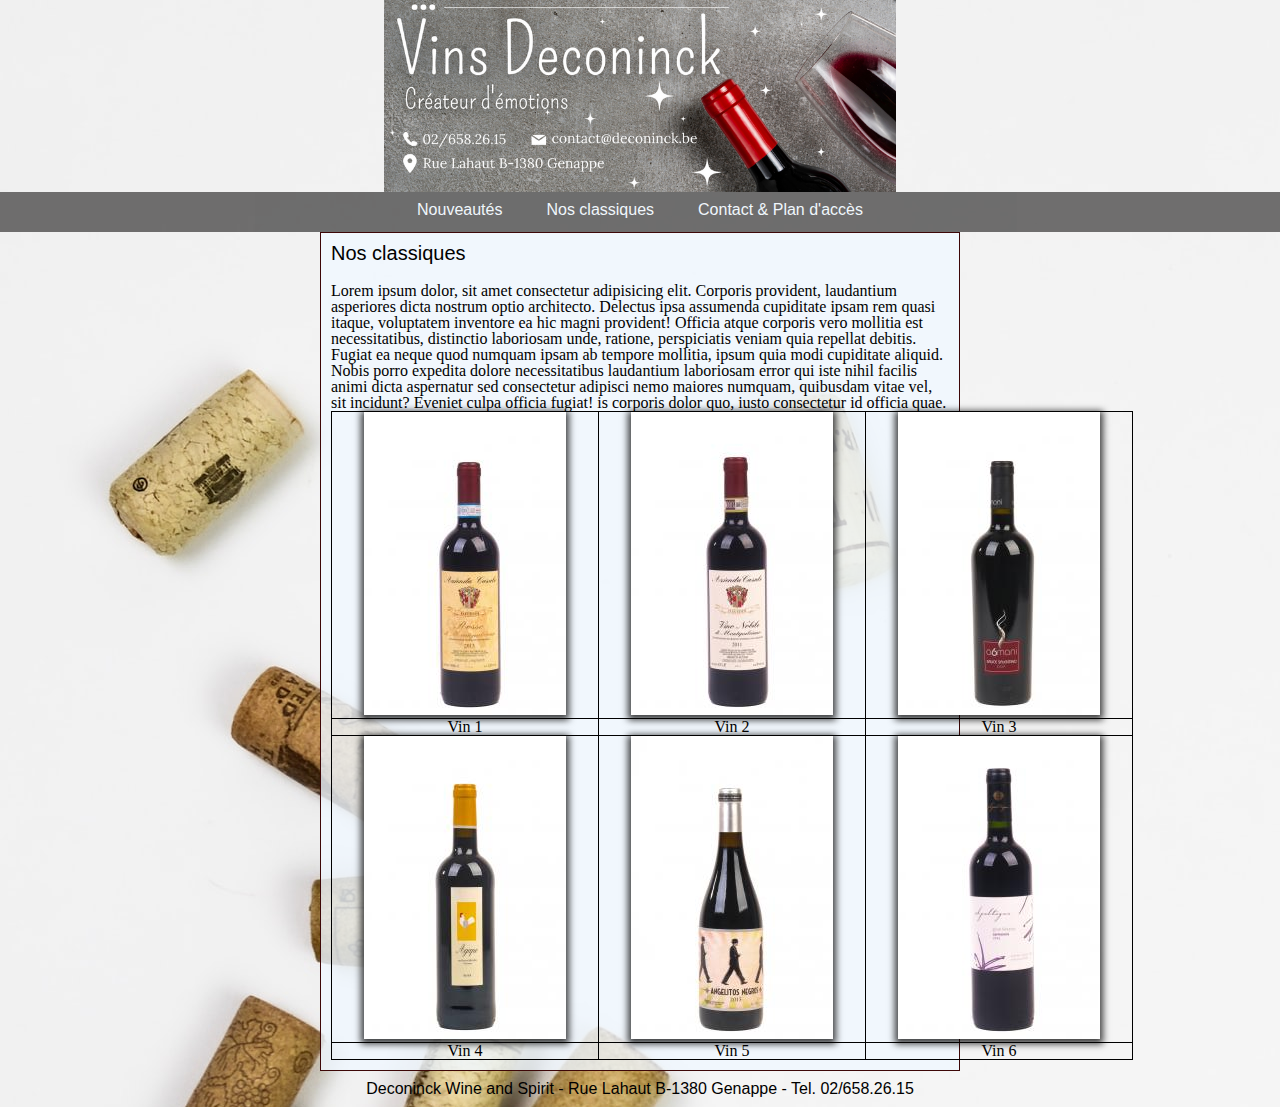
==== classic.html @ 10b7319e "start" ====
<!DOCTYPE html>
<html lang="en">

<head>
  <meta charset="UTF-8">
  <meta name="viewport" content="width=device-width, initial-scale=1.0">
  <link rel="stylesheet" href="style.css">
  <title>Vins Deconinck</title>
</head>

<body>
  <div class="wrapper">
    <header>
      <a href="index.html">
        <img class="image-header" src="images/header-deconinck.png" alt="Image header">
      </a>
    </header>
    <nav>
      <ul>
        <li><a href="news.html">Nouveautés</a></li>
        <li><a href="classic.html">Nos classiques</a></li>
        <li><a href="contacts.html">Contact & Plan d'accès</a></li>
      </ul>
    </nav>
    <main>
      <section class="content">
        <h2 class="title-contente">Nos classiques</h2>
        <p> Lorem ipsum dolor, sit amet consectetur adipisicing elit. Corporis provident, laudantium asperiores dicta
          nostrum optio architecto. Delectus ipsa assumenda cupiditate ipsam rem quasi itaque, voluptatem inventore ea
          hic magni provident!
          Officia atque corporis vero mollitia est necessitatibus, distinctio laboriosam unde, ratione, perspiciatis
          veniam quia repellat debitis. Fugiat ea neque quod numquam ipsam ab tempore mollitia, ipsum quia modi
          cupiditate aliquid.
          Nobis porro expedita dolore necessitatibus laudantium laboriosam error qui iste nihil facilis animi dicta
          aspernatur sed consectetur adipisci nemo maiores numquam, quibusdam vitae vel, sit incidunt? Eveniet culpa
          officia fugiat!
          is corporis dolor quo, iusto consectetur id officia quae.
        </p>
        <table>
          <tr>
            <td>
              <figure>
                <img src="/images/vins/01.jpg" alt="" />
              </figure>
            </td>
            <td>
              <figure>
                <img src="/images/vins/02.jpg" alt="" />
              </figure>
            </td>
            <td>
              <figure>
                <img src="/images/vins/03.jpg" alt="" />
              </figure>
            </td>
          </tr>
          <tr>
            <td>Vin 1</td>
            <td>Vin 2</td>
            <td>Vin 3</td>
          </tr>
          <tr>
            <td>
              <figure>
                <img src="/images/vins/04.jpg" alt="" />
              </figure>
            </td>
            <td>
              <figure>
                <img src="/images/vins/05.jpg" alt="" />
              </figure>
            </td>
            <td>
              <figure>
                <img src="/images/vins/06.jpg" alt="" />
              </figure>
            </td>
          </tr>
          <tr>
            <td>Vin 4</td>
            <td>Vin 5</td>
            <td>Vin 6</td>
          </tr>
        </table>
      </section>
    </main>
    <footer class="footer">
      <p>Deconinck Wine and Spirit - Rue Lahaut B-1380 Genappe - Tel. 02/658.26.15</p>
    </footer>
  </div>
</body>

</html>
---- style.css ----
html,
body,
div,
span,
applet,
object,
iframe,
h1,
h2,
h3,
h4,
h5,
h6,
p,
blockquote,
pre,
a,
abbr,
acronym,
address,
big,
cite,
code,
del,
dfn,
em,
img,
ins,
kbd,
q,
s,
samp,
small,
strike,
strong,
sub,
sup,
tt,
var,
b,
u,
i,
center,
dl,
dt,
dd,
ol,
ul,
li,
fieldset,
form,
label,
legend,
table,
caption,
tbody,
tfoot,
thead,
tr,
th,
td,
article,
aside,
canvas,
details,
embed,
figure,
figcaption,
footer,
header,
hgroup,
menu,
nav,
output,
ruby,
section,
summary,
time,
mark,
audio,
video {
  margin: 0;
  padding: 0;
  border: 0;
  font-size: 100%;
  font: inherit;
  vertical-align: baseline;
}

/* HTML5 display-role reset for older browsers */
article,
aside,
details,
figcaption,
figure,
footer,
header,
hgroup,
menu,
nav,
section {
  display: block;
}

body {
  line-height: 1;
}

ol,
ul {
  list-style: none;
}

blockquote,
q {
  quotes: none;
}

blockquote:before,
blockquote:after,
q:before,
q:after {
  content: '';
  content: none;
}

table {
  border-collapse: collapse;
  border-spacing: 0;
}



* {
  box-sizing: border-box;
}
ul,
ol {
  /* margin: 0;
  padding: 0; */
  list-style: none;
}

a {
  text-decoration: none;
}
.image-header {
  display: block;
  margin: auto;
  width: 40%;
}

nav ul {
  background: rgb(77, 76, 76);
  height: 40px;
  text-align: center;
  opacity: 0.8;
  width: 100%;
  display: block;
}

nav ul li {
  display: inline-block;
  padding: 10px 20px;
}

nav ul li a {
  font-family: Arial, Helvetica, sans-serif;
  color: aliceblue;
}
body {
  background-image: url(images/fond.jpg);
}
.wrapper {
 width: 100%;
 height: auto;
 min-height: 800px;
}

.content {
  width: 50%;
  padding: 10px;
  background-color: rgb(240, 248, 255, 0.8);
  border: 1px solid rgb(61, 7, 7);
    margin-left: auto;
      margin-right: auto;
}
.title-contente {
  font-family: Verdana, Geneva, Tahoma, sans-serif;
  font-size: 20px;
  padding-bottom: 20px;
}

.contenu {
  padding: 5px;
  font-family: Verdana, Geneva, Tahoma, sans-serif;
  font-size: 12px;
}

.contenu::first-letter{
  font-size: 20px;
  color: rgb(80, 17, 17);
}

.footer p {
  padding: 10px;
  font-family: Verdana, Geneva, Tahoma, sans-serif;
text-align: center;
}

.image-index {
  width: 50%;
      display: block;
        margin: auto;
}

.contenu-contact {
 text-align: center;
}

fieldset {
  padding: 10px;
  margin-bottom: 5px;
  border: 1px solid #b80808;
  border-radius: 10px;
  margin: 10px 30px;
}

legend {
  font-family: Arial, Helvetica, sans-serif;
  font-size: 20px;
}
.form-champ {
  padding: 10px;
}

label {
  display: inline-block;
    width: 120px;
  }

  input {
 width: 500px;
  }

  .button {
    color: aliceblue;
    background-color: rgb(63, 47, 47);
    padding: 5px 10px;
    margin-left: 30px;
    width: 100px;
    border-radius: 10px;
    border: 1px solid white;
    box-shadow: 0px 4px 8px rgba(0, 0, 0, 0.1);
  }

  iframe {
width: 100%;
  }

  table {
    margin: 0 auto;
  }
  table td {
        border: 1px solid black;
          text-align: center;
  }
  table td img {
        box-shadow: 0px 2px 7px 3px rgba(0, 0, 0, 0.75);
          margin: 0 2em;
  }
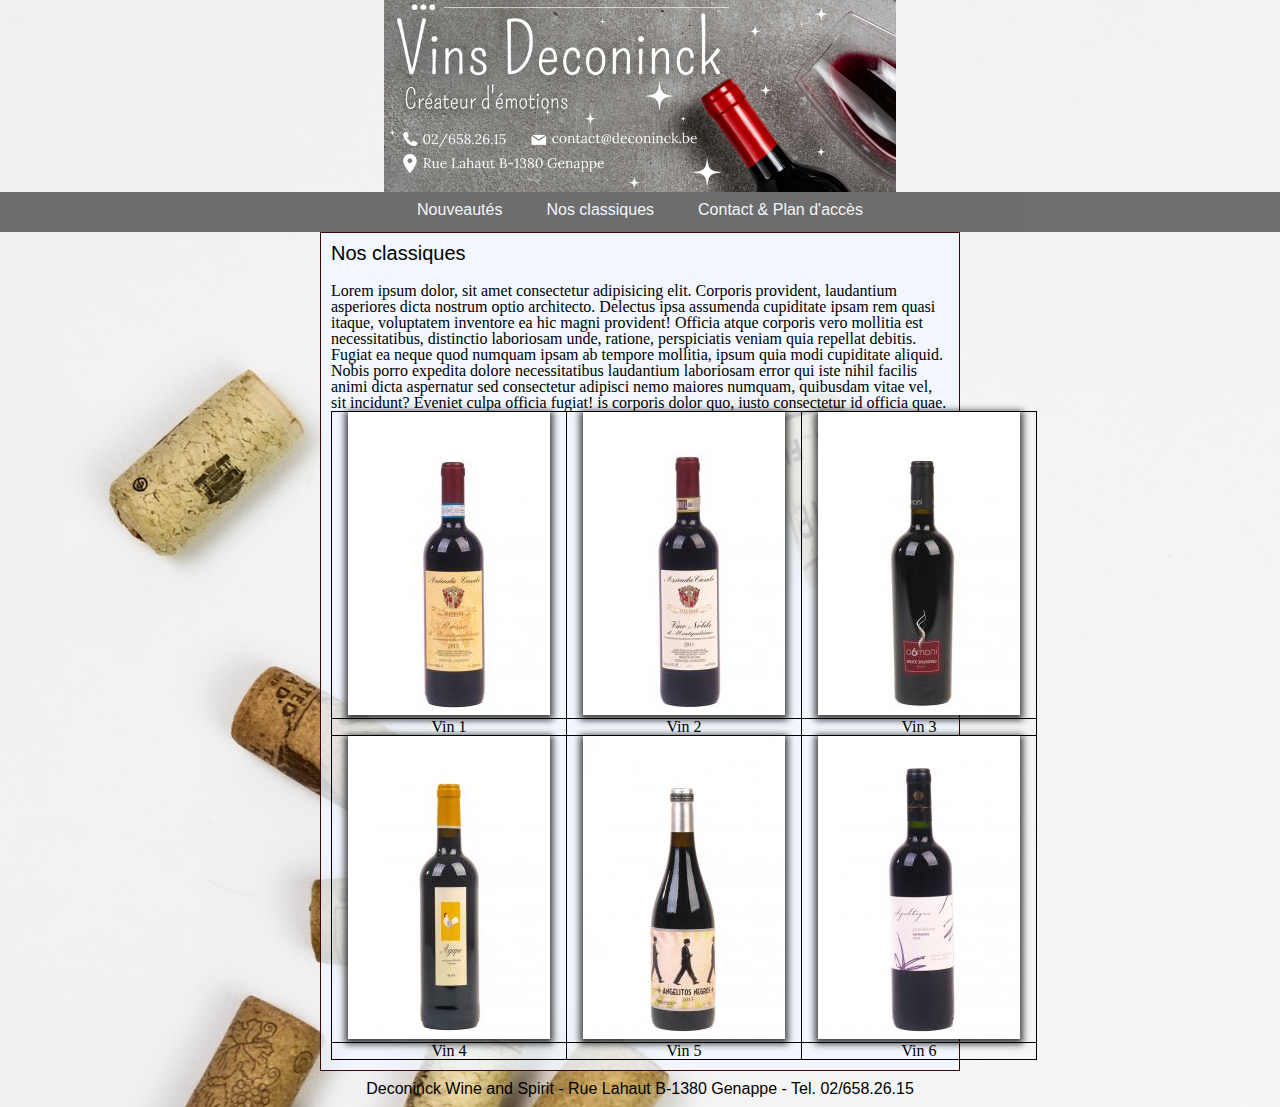
==== commit c40eda2e: "corriges images" ====
--- a/classic.html
+++ b/classic.html
@@ -40,17 +40,17 @@
           <tr>
             <td>
               <figure>
-                <img src="/images/vins/01.jpg" alt="" />
+                <img src="images/vins/01.jpg" alt="" />
               </figure>
             </td>
             <td>
               <figure>
-                <img src="/images/vins/02.jpg" alt="" />
+                <img src="images/vins/02.jpg" alt="" />
               </figure>
             </td>
             <td>
               <figure>
-                <img src="/images/vins/03.jpg" alt="" />
+                <img src="images/vins/03.jpg" alt="" />
               </figure>
             </td>
           </tr>
@@ -62,17 +62,17 @@
           <tr>
             <td>
               <figure>
-                <img src="/images/vins/04.jpg" alt="" />
+                <img src="images/vins/04.jpg" alt="" />
               </figure>
             </td>
             <td>
               <figure>
-                <img src="/images/vins/05.jpg" alt="" />
+                <img src="images/vins/05.jpg" alt="" />
               </figure>
             </td>
             <td>
               <figure>
-                <img src="/images/vins/06.jpg" alt="" />
+                <img src="images/vins/06.jpg" alt="" />
               </figure>
             </td>
           </tr>
--- a/style.css
+++ b/style.css
@@ -240,7 +240,7 @@
   }
 
   input {
- width: 500px;
+ width: 400px;
   }
 
   .button {
@@ -259,6 +259,7 @@
   }
 
   table {
+    width: 100%;
     margin: 0 auto;
   }
   table td {
@@ -267,5 +268,17 @@
   }
   table td img {
         box-shadow: 0px 2px 7px 3px rgba(0, 0, 0, 0.75);
-          margin: 0 2em;
-  }+          margin: 0 1em;
+  }
+    textarea {
+      resize: both;
+      min-height: 50px;
+      min-width: 600px;
+      padding-left: 20px;
+    }
+
+    .title-name {
+      font-size: 18px;
+      padding: 20px;
+      text-align: center;
+    }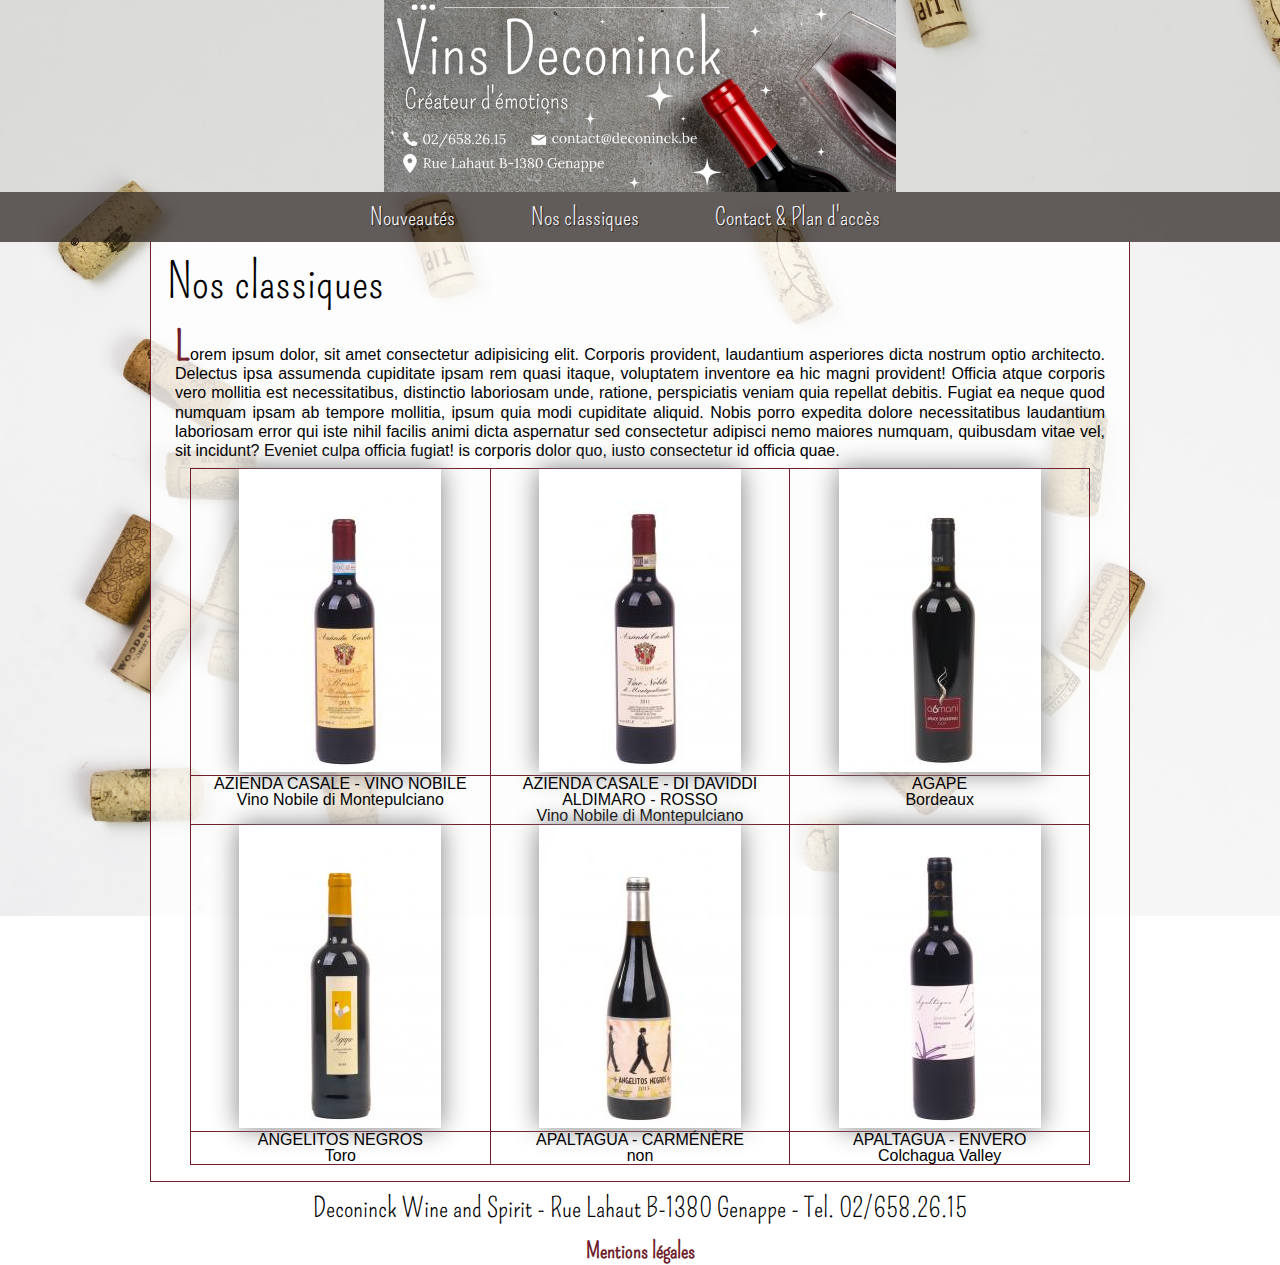
==== commit a8bebe4e: "corriges finale" ====
--- a/classic.html
+++ b/classic.html
@@ -2,29 +2,61 @@
 <html lang="en">
 
 <head>
+
+  <!-- ------------ FAVICONE ---------------- -->
+  <link rel="apple-touch-icon" sizes="180x180" href="images/favicons/apple-touch-icon.png">
+  <link rel="icon" type="image/png" sizes="32x32" href="images/favicons/favicon-32x32.png">
+  <link rel="icon" type="image/png" sizes="16x16" href="images/favicons/favicon-16x16.png">
+  <link rel="manifest" href="images/favicons/site.webmanifest">
+  <link rel="mask-icon" href="images/favicons/safari-pinned-tab.svg" color="#5bbad5">
+  <meta name="msapplication-TileColor" content="#da532c">
+  <meta name="theme-color" content="#ffffff">
+  <!-- Généré par http://realfavicongenerator.net/ -->
+
+
+  <!-- ------------ META ---------------- -->
   <meta charset="UTF-8">
   <meta name="viewport" content="width=device-width, initial-scale=1.0">
-  <link rel="stylesheet" href="style.css">
-  <title>Vins Deconinck</title>
+  <meta name="keywords" content="mots-clés" />
+  <meta name="description" content="description" />
+  <meta name="author" content="auteur">
+  <!-- ------------ FIN META ---------------- -->
+
+
+  <!-- ------------ STYLES ---------------- -->
+  <link rel="stylesheet" type="text/css" href="css/style.css">
+  <link rel="stylesheet" type="text/css" href="css/reset.css">
+  <!-- ------------ FIN STYLES ---------------- -->
+
+  <title>Deconinck - Vins - Genappe</title>
+
 </head>
 
 <body>
   <div class="wrapper">
-    <header>
+    <!-- ------------ HEADER ---------------- -->
+    <header role="banner">
       <a href="index.html">
-        <img class="image-header" src="images/header-deconinck.png" alt="Image header">
+        <img class="image-header" src="images/header-deconinck.png" alt="Vins Deconinck" title="Vins Deconinck">
       </a>
     </header>
-    <nav>
+    <!-- ------------ FIN HEADER ---------------- -->
+
+    <!-- ------------ NAV ---------------- -->
+    <nav role="navigation">
       <ul>
         <li><a href="news.html">Nouveautés</a></li>
         <li><a href="classic.html">Nos classiques</a></li>
-        <li><a href="contacts.html">Contact & Plan d'accès</a></li>
+        <li><a href="contacts.html">Contact &amp; Plan d'accès</a></li>
       </ul>
     </nav>
-    <main>
+    <!-- ------------ FIN NAV ---------------- -->
+
+
+    <!-- ------------ MAIN ---------------- -->
+    <main role="main">
       <section class="content">
-        <h2 class="title-contente">Nos classiques</h2>
+        <h1 class="title-contente">Nos classiques</h1>
         <p> Lorem ipsum dolor, sit amet consectetur adipisicing elit. Corporis provident, laudantium asperiores dicta
           nostrum optio architecto. Delectus ipsa assumenda cupiditate ipsam rem quasi itaque, voluptatem inventore ea
           hic magni provident!
@@ -36,57 +68,52 @@
           officia fugiat!
           is corporis dolor quo, iusto consectetur id officia quae.
         </p>
+
         <table>
           <tr>
             <td>
-              <figure>
-                <img src="images/vins/01.jpg" alt="" />
-              </figure>
+              <figure><img src="images/vins/01.jpg" alt="Vins Deconinck" /></figure>
             </td>
             <td>
-              <figure>
-                <img src="images/vins/02.jpg" alt="" />
-              </figure>
+              <figure><img src="images/vins/02.jpg" alt="Vins Deconinck" /></figure>
             </td>
             <td>
-              <figure>
-                <img src="images/vins/03.jpg" alt="" />
-              </figure>
+              <figure><img src="images/vins/03.jpg" alt="Vins Deconinck" /></figure>
             </td>
           </tr>
           <tr>
-            <td>Vin 1</td>
-            <td>Vin 2</td>
-            <td>Vin 3</td>
+            <td>AZIENDA CASALE - VINO NOBILE<br>Vino Nobile di Montepulciano</td>
+            <td>AZIENDA CASALE - DI DAVIDDI ALDIMARO - ROSSO<br>Vino Nobile di Montepulciano</td>
+            <td>AGAPE<br>Bordeaux</td>
           </tr>
           <tr>
             <td>
-              <figure>
-                <img src="images/vins/04.jpg" alt="" />
-              </figure>
+              <figure><img src="images/vins/04.jpg" alt="Vins Deconinck" /></figure>
             </td>
             <td>
-              <figure>
-                <img src="images/vins/05.jpg" alt="" />
-              </figure>
+              <figure><img src="images/vins/05.jpg" alt="Vins Deconinck" /></figure>
             </td>
             <td>
-              <figure>
-                <img src="images/vins/06.jpg" alt="" />
-              </figure>
+              <figure><img src="images/vins/06.jpg" alt="Vins Deconinck" /></figure>
             </td>
           </tr>
           <tr>
-            <td>Vin 4</td>
-            <td>Vin 5</td>
-            <td>Vin 6</td>
+            <td>ANGELITOS NEGROS<br>Toro</td>
+            <td>APALTAGUA - CARMÉNÈRE<br>non</td>
+            <td>APALTAGUA - ENVERO<br>Colchagua Valley</td>
           </tr>
         </table>
       </section>
     </main>
-    <footer class="footer">
-      <p>Deconinck Wine and Spirit - Rue Lahaut B-1380 Genappe - Tel. 02/658.26.15</p>
+    <!-- ------------ FIN MAIN ---------------- -->
+
+    <!-- ------------ FOOTER ---------------- -->
+    <footer role="contentinfo" class="footer">
+      <address> Deconinck Wine and Spirit - Rue Lahaut B-1380 Genappe - Tel. 02/658.26.15 </address>
+
+      <p id="copyright"><a href="#">Mentions légales</a></p>
     </footer>
+    <!-- ------------ FIN FOOTER ---------------- -->
   </div>
 </body>
 
--- a/css/style.css
+++ b/css/style.css
@@ -0,0 +1,223 @@
+@import url(http://fonts.googleapis.com/css?family=Pompiere);
+
+
+/* ----------- GENERAL -------------- */
+html {
+  font-family: "Pompiere", sans-serif;
+  background: url(../images/fond.jpg) no-repeat center fixed;
+  background-size: cover;
+  text-align: center;
+}
+
+/* ----------- HEADER -------------- */
+
+header {
+  background: rgba(34, 26, 23, 0.1);
+}
+.image-header {
+  display: block;
+  margin: auto;
+  width: 40%;
+}
+
+/* ----------- NAVIGATION -------------- */
+nav ul {
+  background: rgba(34, 26, 23, 0.7);
+  font-size: 1.5em;
+  font-weight: normal;
+  height: 50px;
+  line-height: 50px;
+  padding: 0;
+  width: 100%;
+}
+
+nav ul li {
+  display: inline-block;
+}
+
+nav ul li a {
+  font-family: "Pompiere", sans-serif;
+  color:#FBFAFF;
+  padding: 3px 50px 0 20px;
+  text-shadow: 1px 1px 1px rgba(0, 0, 0, 0.7);
+}
+
+
+
+/* --- CONTENT --- */
+
+main {
+  text-align: justify;
+  max-width: 980px;
+  margin: auto;
+  font-family: "Myriad Pro", sans-serif;
+  background-color: rgba(255, 255, 255, 0.8);
+  padding: 1rem;
+  border: thin solid #701F2E;
+  border-top-style: none;
+}
+
+main h1 {
+  font-family: "Pompiere", sans-serif;
+  font-size: 3rem;
+  font-weight: 100;
+  padding-bottom: 0.5em;
+}
+
+main h2 {
+  font-family: "Pompiere", sans-serif;
+  font-size: 2rem;
+  font-weight: 100;
+  text-align: center;
+}
+
+main p {
+  padding: 0.5rem;
+  line-height: 1.2rem;
+}
+
+main p:first-letter {
+  font-family: "Pompiere", sans-serif;
+  font-size: 2.5rem;
+  font-weight: 900;
+  color: #701F2E;
+}
+
+main a {
+  color: #701F2E;
+  font-size: 1.2em;
+  font-weight: 700;
+  text-decoration: none;
+}
+
+
+/* ---- TABLEAU ---- */
+
+main table {
+  padding: 0px;
+  width: 900px;
+  margin: auto;
+  border: 1px solid #701F2E;
+}
+
+main table img {
+  box-shadow: 0px 0px 25px gray;
+}
+
+main td {
+  border: 1px solid #701F2E;
+  width: 300px;
+  text-align: center;
+}
+
+
+/* ---- FORMULAIRE ---- */
+
+main form {
+  padding: 0px;
+  width: 900px;
+  margin: auto;
+  margin-bottom: 2em;
+}
+
+main label {
+  display: inline-block;
+  width: 150px;
+  margin-top: 0.5rem;
+}
+main legend {
+  font-size: 2.5em;
+  font-family: "Pompiere", sans-serif;
+  font-weight: 100;
+  color: #701F2E;
+  padding-bottom: 0.5rem;
+}
+
+main fieldset {
+  padding: 10px;
+  margin-bottom: 5px;
+  border: 1px solid #701F2E;
+  border-radius: 10px;
+  margin: 10px 30px;
+}
+input {
+  width: 450px;
+  height: 1.1rem;
+}
+input:required {
+  background: #fff url(../images/asterisk.png) 98% center no-repeat;
+}
+
+input:focus:valid {
+  border-color: #56c93f;
+  box-shadow: 0 0 5px #56c93f;
+}
+
+input:focus:invalid {
+  border-color: #FF0000;
+  background-image: none;
+  box-shadow: 0 0 5px #d45252;
+}
+
+input[type=submit] {
+
+  border-radius: 17px;
+  border: 1px solid #FFFFFF;
+  box-shadow: 3px 3px 6px #444444;
+  font-size: 1em;
+  color: white;
+  background-color: rgba(34, 26, 23, 0.7);
+  width: 10em;
+  height: 3em;
+}
+
+input[type=submit]:hover {
+  box-shadow: 5px 5px 5px #888;
+}
+
+/* ---- FORMULAIRE ---- */
+
+iframe {
+  margin-top: 3%;
+
+}
+
+
+/* ----------- FOOTER -------------- */
+
+
+
+.footer {
+  margin-top: 1%;
+  text-align: center;
+}
+
+footer p {
+  font-size: 2.7rem;
+  font-weight: 600;
+  font-family: "Pompiere", sans-serif;
+}
+
+footer address {
+  font-size: 1.7rem;
+  font-style: normal;
+  text-align: center;
+  font-family: "Pompiere", sans-serif;
+  
+}
+
+footer p#copyright a {
+  padding-top: 0.5em;
+  font-size: 0.5em;
+  color: #701F2E;
+  font-style: normal;
+  text-decoration: none;
+  font-family: "Pompiere", sans-serif;
+}
+
+
+
+
+
+
+
